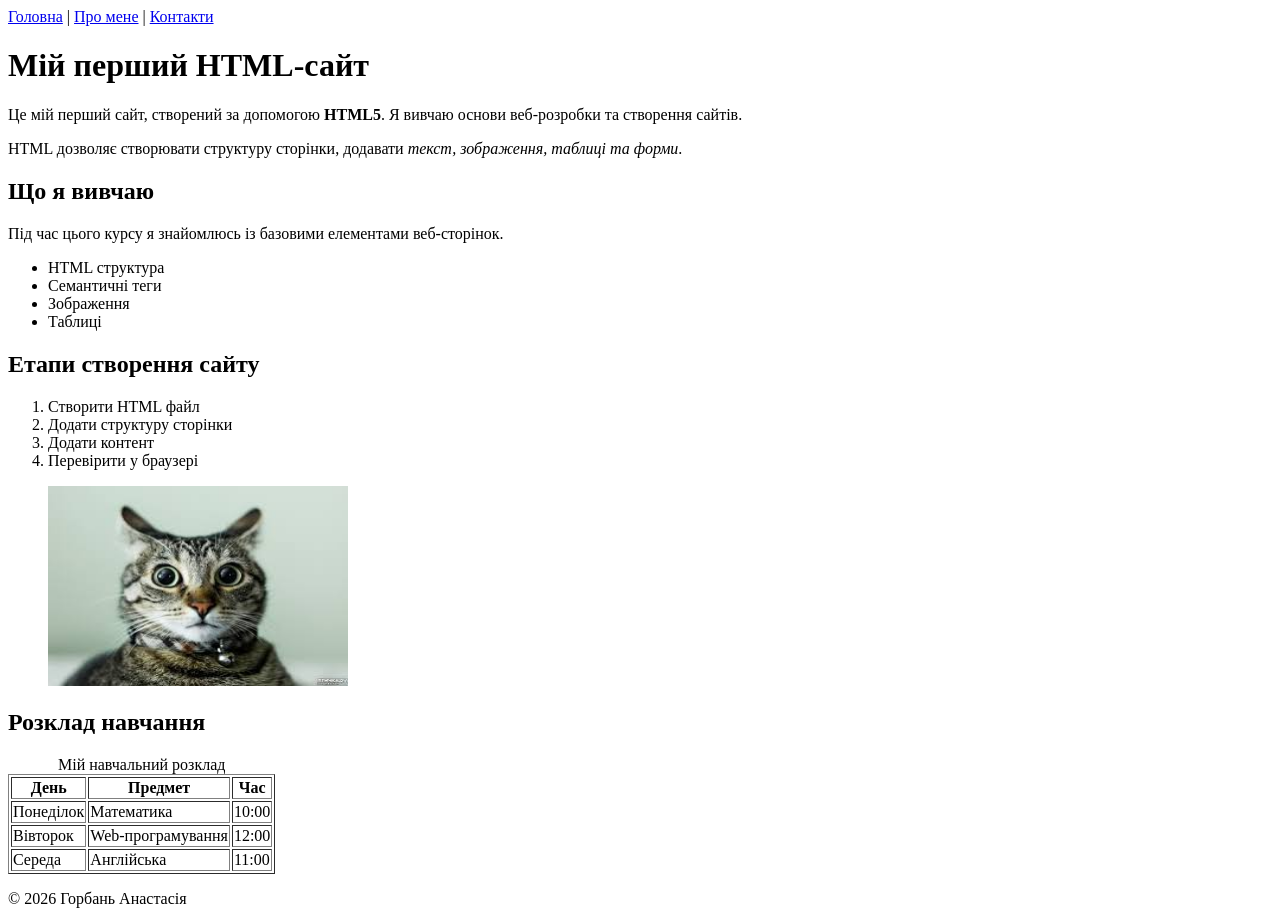
==== index.html @ 90e29034 "Практична робота №1 HTML" ====
<!DOCTYPE html>
<html lang="uk">
<head>
<meta charset="UTF-8">
<meta name="viewport" content="width=device-width, initial-scale=1.0">
<meta name="description" content="Мій перший HTML сайт з прикладами тексту, списків, таблиць та зображень.">
<title>Мій перший HTML-сайт</title>
</head>

<body>

<header>
<nav>
<a href="index.html">Головна</a> |
<a href="pages/about.html">Про мене</a> |
<a href="pages/contact.html">Контакти</a>
</nav>
</header>

<main>

<h1>Мій перший HTML-сайт</h1>

<p>Це мій перший сайт, створений за допомогою <strong>HTML5</strong>. Я вивчаю основи веб-розробки та створення сайтів.</p>

<p>HTML дозволяє створювати структуру сторінки, додавати <em>текст, зображення, таблиці та форми</em>.</p>
<h2>Що я вивчаю</h2>

<p>Під час цього курсу я знайомлюсь із базовими елементами веб-сторінок.</p>

<ul>
<li>HTML структура</li>
<li>Семантичні теги</li>
<li>Зображення</li>
<li>Таблиці</li>
</ul>

<h2>Етапи створення сайту</h2>

<ol>
<li>Створити HTML файл</li>
<li>Додати структуру сторінки</li>
<li>Додати контент</li>
<li>Перевірити у браузері</li>
</ol>

<figure>
<img src="assets/img/images (1).jpg" alt="Моє фото або приклад зображення" width="300" height="200">

</figure>

<h2>Розклад навчання</h2>

<table border="1">
<caption>Мій навчальний розклад</caption>

<thead>
<tr>
<th>День</th>
<th>Предмет</th>
<th>Час</th>
</tr>
</thead>

<tbody>
<tr>
<td>Понеділок</td>
<td>Математика</td>
<td>10:00</td>
</tr>

<tr>
<td>Вівторок</td>
<td>Web-програмування</td>
<td>12:00</td>
</tr>

<tr>
<td>Середа</td>
<td>Англійська</td>
<td>11:00</td>
</tr>
</tbody>

</table>

</main>

<footer>
<p>© 2026 Горбань Анастасія</p>
</footer>

</body>
</html>
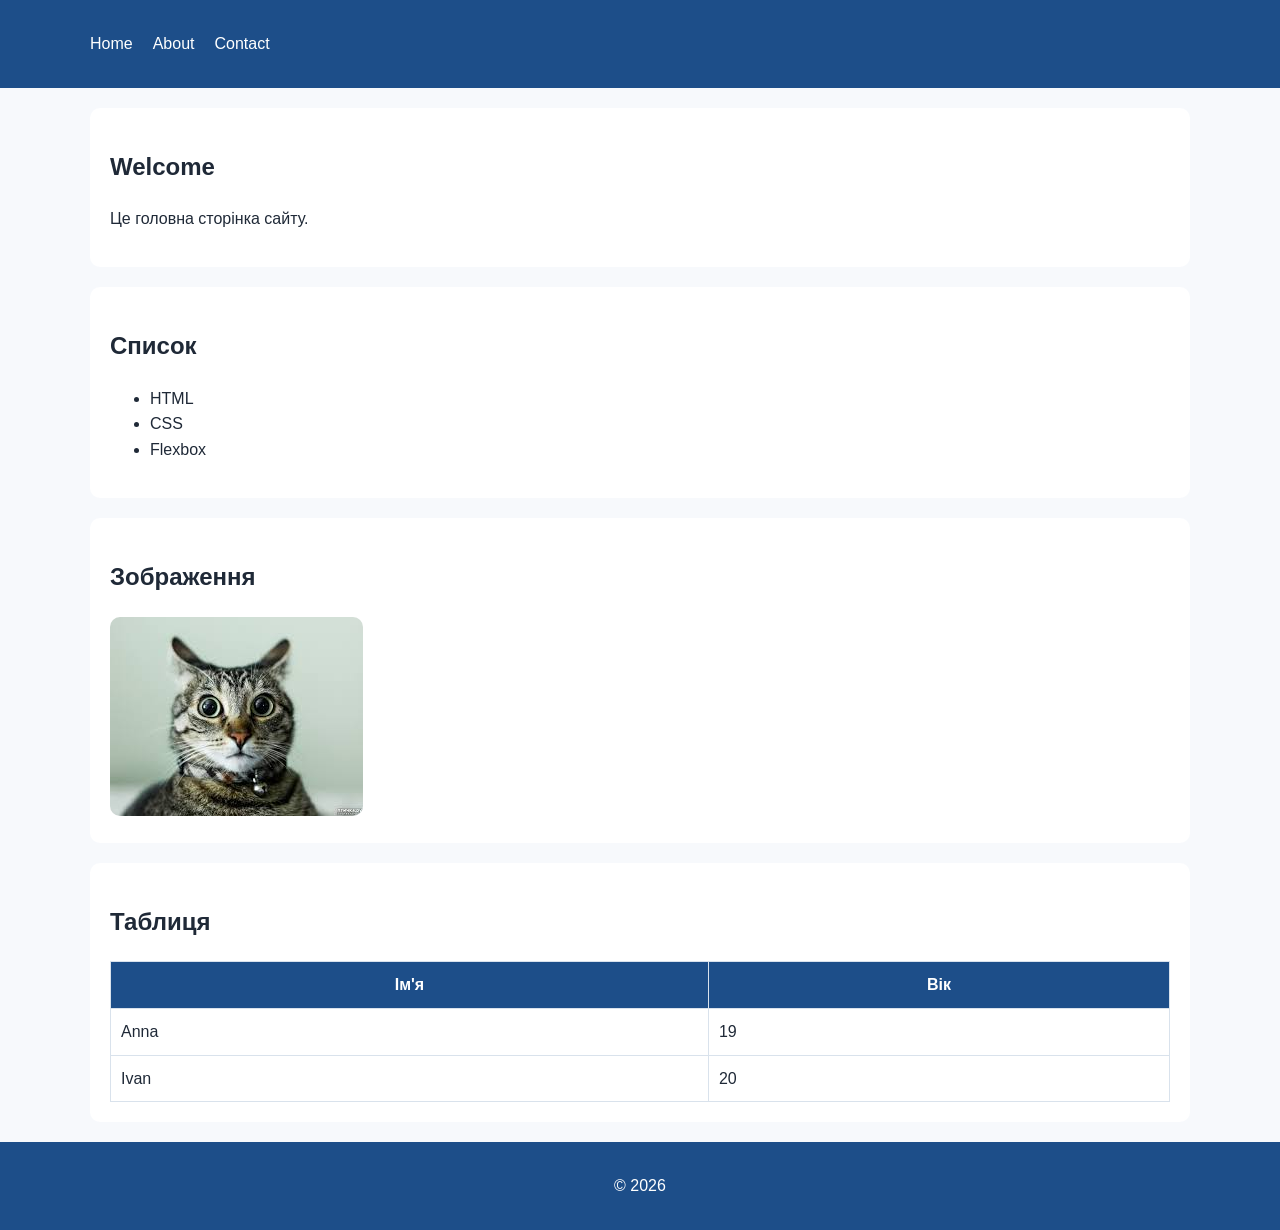
==== commit 3f27bec2: "update project" ====
--- a/index.html
+++ b/index.html
@@ -1,93 +1,60 @@
 <!DOCTYPE html>
 <html lang="uk">
 <head>
-<meta charset="UTF-8">
-<meta name="viewport" content="width=device-width, initial-scale=1.0">
-<meta name="description" content="Мій перший HTML сайт з прикладами тексту, списків, таблиць та зображень.">
-<title>Мій перший HTML-сайт</title>
+  <meta charset="UTF-8">
+  <title>Home</title>
+  <link rel="stylesheet" href="./styles/style.css">
+  <link rel="stylesheet" href="./styles/responsive.css">
 </head>
 
 <body>
 
-<header>
-<nav>
-<a href="index.html">Головна</a> |
-<a href="pages/about.html">Про мене</a> |
-<a href="pages/contact.html">Контакти</a>
-</nav>
+<header class="site-header">
+  <div class="container">
+    <nav>
+      <ul class="nav-list">
+        <li><a class="active" href="index.html">Home</a></li>
+        <li><a href="pages/about.html">About</a></li>
+        <li><a href="pages/contact.html">Contact</a></li>
+      </ul>
+    </nav>
+  </div>
 </header>
 
-<main>
+<main class="container">
 
-<h1>Мій перший HTML-сайт</h1>
+  <section class="section">
+    <h1>Welcome</h1>
+    <p>Це головна сторінка сайту.</p>
+  </section>
 
-<p>Це мій перший сайт, створений за допомогою <strong>HTML5</strong>. Я вивчаю основи веб-розробки та створення сайтів.</p>
+  <section class="section">
+    <h2>Список</h2>
+    <ul>
+      <li>HTML</li>
+      <li>CSS</li>
+      <li>Flexbox</li>
+    </ul>
+  </section>
 
-<p>HTML дозволяє створювати структуру сторінки, додавати <em>текст, зображення, таблиці та форми</em>.</p>
-<h2>Що я вивчаю</h2>
+  <section class="section">
+    <h2>Зображення</h2>
+    <img src="assets/img/images (1).jpg" alt="image">
+  </section>
 
-<p>Під час цього курсу я знайомлюсь із базовими елементами веб-сторінок.</p>
-
-<ul>
-<li>HTML структура</li>
-<li>Семантичні теги</li>
-<li>Зображення</li>
-<li>Таблиці</li>
-</ul>
-
-<h2>Етапи створення сайту</h2>
-
-<ol>
-<li>Створити HTML файл</li>
-<li>Додати структуру сторінки</li>
-<li>Додати контент</li>
-<li>Перевірити у браузері</li>
-</ol>
-
-<figure>
-<img src="assets/img/images (1).jpg" alt="Моє фото або приклад зображення" width="300" height="200">
-
-</figure>
-
-<h2>Розклад навчання</h2>
-
-<table border="1">
-<caption>Мій навчальний розклад</caption>
-
-<thead>
-<tr>
-<th>День</th>
-<th>Предмет</th>
-<th>Час</th>
-</tr>
-</thead>
-
-<tbody>
-<tr>
-<td>Понеділок</td>
-<td>Математика</td>
-<td>10:00</td>
-</tr>
-
-<tr>
-<td>Вівторок</td>
-<td>Web-програмування</td>
-<td>12:00</td>
-</tr>
-
-<tr>
-<td>Середа</td>
-<td>Англійська</td>
-<td>11:00</td>
-</tr>
-</tbody>
-
-</table>
+  <section class="section">
+    <h2>Таблиця</h2>
+    <table>
+      <tr><th>Ім'я</th><th>Вік</th></tr>
+      <tr><td>Anna</td><td>19</td></tr>
+      <tr><td>Ivan</td><td>20</td></tr>
+    </table>
+  </section>
 
 </main>
 
-<footer>
-<p>© 2026 Горбань Анастасія</p>
+<footer class="site-footer">
+  <p>© 2026</p>
 </footer>
 
 </body>
--- a/styles/style.css
+++ b/styles/style.css
@@ -0,0 +1,116 @@
+:root {
+  --primary: #1d4e89;
+  --accent: #ffb703;
+  --bg: #f7f9fc;
+  --text: #1f2937;
+  --border: #d9e2ec;
+}
+
+* {
+  box-sizing: border-box;
+}
+
+body {
+  margin: 0;
+  font-family: Arial, sans-serif;
+  background: var(--bg);
+  color: var(--text);
+  line-height: 1.6;
+}
+
+/* container */
+.container {
+  width: min(1100px, 100% - 32px);
+  margin: 0 auto;
+}
+
+/* HEADER */
+.site-header {
+  background: var(--primary);
+  color: white;
+  padding: 15px 0;
+}
+
+.nav-list {
+  display: flex;
+  gap: 20px;
+  list-style: none;
+  padding: 0;
+}
+
+.nav-list a {
+  color: white;
+  text-decoration: none;
+}
+
+.nav-list a:hover {
+  color: var(--accent);
+}
+
+.active {
+  color: var(--accent);
+}
+
+/* sections */
+.section {
+  background: white;
+  margin: 20px 0;
+  padding: 20px;
+  border-radius: 10px;
+}
+
+/* images */
+img {
+  max-width: 100%;
+  border-radius: 10px;
+}
+
+/* table */
+table {
+  width: 100%;
+  border-collapse: collapse;
+}
+
+th, td {
+  border: 1px solid var(--border);
+  padding: 10px;
+}
+
+th {
+  background: var(--primary);
+  color: white;
+}
+
+/* FORM */
+input, select, textarea {
+  width: 100%;
+  padding: 10px;
+  border: 1px solid var(--border);
+  border-radius: 8px;
+}
+
+input:focus, textarea:focus {
+  border-color: var(--primary);
+  outline: none;
+}
+
+button {
+  background: var(--primary);
+  color: white;
+  padding: 10px 15px;
+  border: none;
+  border-radius: 8px;
+  cursor: pointer;
+}
+
+button:hover {
+  opacity: 0.9;
+}
+
+/* footer */
+.site-footer {
+  text-align: center;
+  padding: 15px;
+  background: var(--primary);
+  color: white;
+}
--- a/styles/responsive.css
+++ b/styles/responsive.css
@@ -0,0 +1,20 @@
+@media (max-width: 768px) {
+
+  .nav-list {
+    flex-direction: column;
+    gap: 10px;
+  }
+
+  .container {
+    width: calc(100% - 20px);
+  }
+
+  h1 {
+    font-size: 24px;
+  }
+
+  .section {
+    padding: 12px;
+  }
+}
+
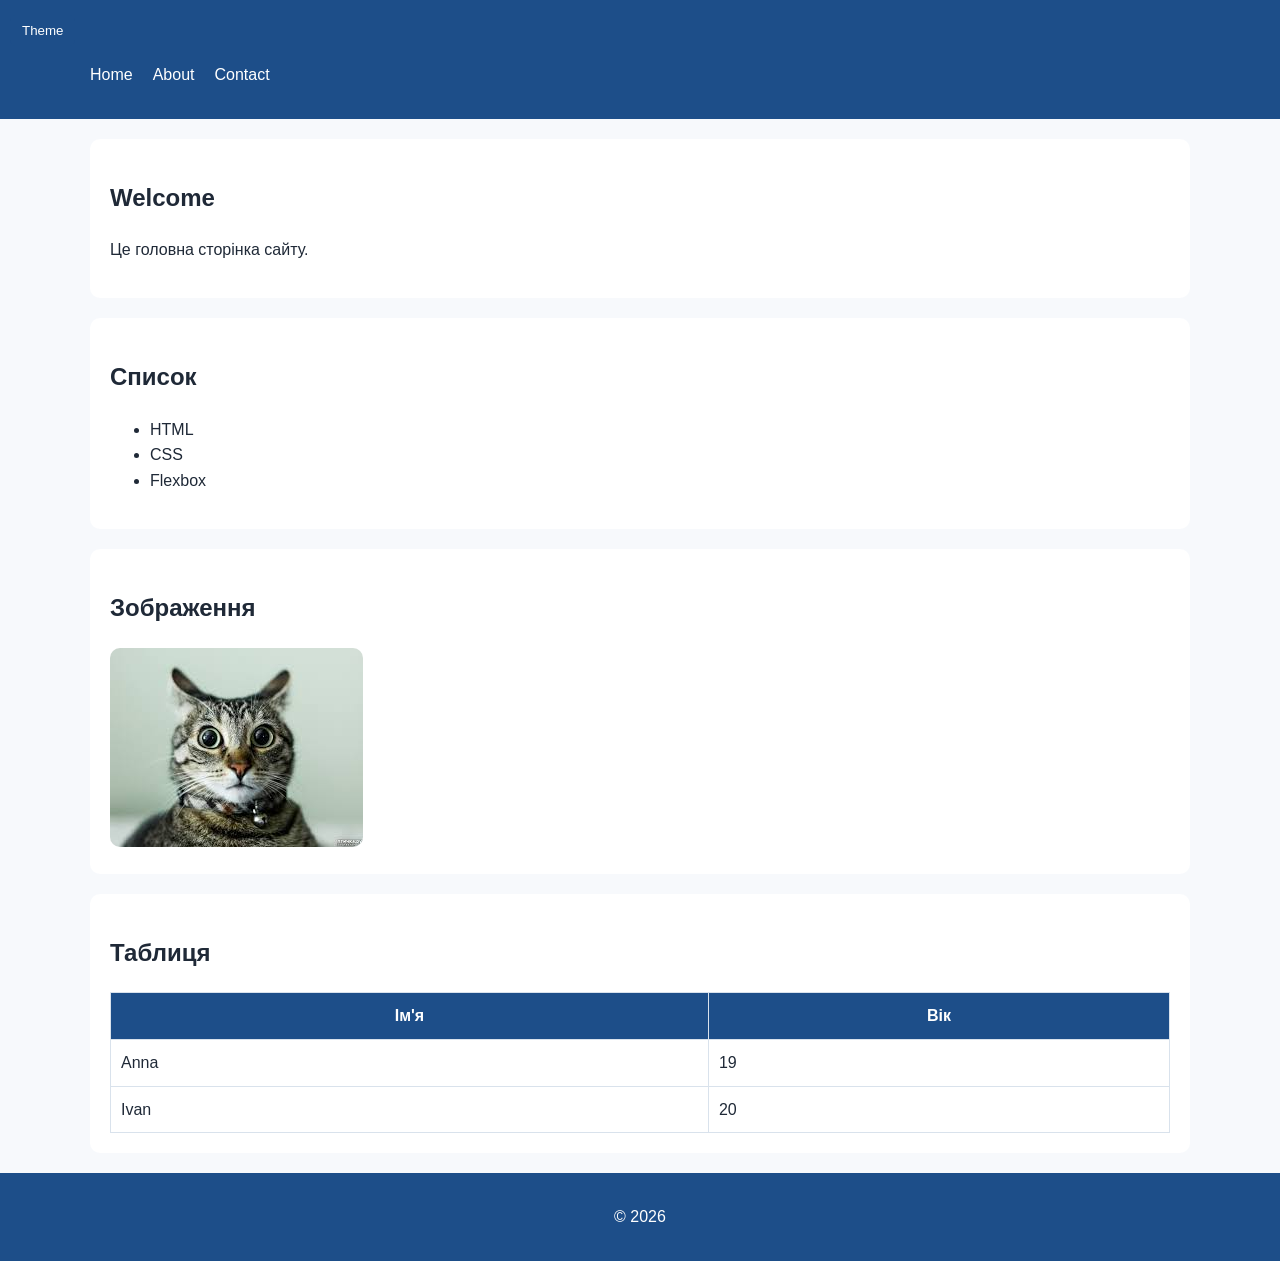
==== commit e431445d: "done" ====
--- a/index.html
+++ b/index.html
@@ -3,6 +3,7 @@
 <head>
   <meta charset="UTF-8">
   <title>Home</title>
+  <script src="/js/main.js" defer></script>
   <link rel="stylesheet" href="./styles/style.css">
   <link rel="stylesheet" href="./styles/responsive.css">
 </head>
@@ -10,6 +11,8 @@
 <body>
 
 <header class="site-header">
+    <button class="menu-btn">Menu</button>
+      <button class="theme-btn">Theme</button>
   <div class="container">
     <nav>
       <ul class="nav-list">
@@ -55,6 +58,7 @@
 
 <footer class="site-footer">
   <p>© 2026</p>
+  <button class="to-top">↑</button>
 </footer>
 
 </body>
--- a/styles/style.css
+++ b/styles/style.css
@@ -114,3 +114,35 @@
   background: var(--primary);
   color: white;
 }
+
+.theme-btn {
+  margin-left: 10px;
+  padding: 8px 12px;
+  border: none;
+  border-radius: 6px;
+  cursor: pointer;
+}
+
+
+.to-top {
+  position: fixed;
+  right: 20px;
+  bottom: 90px;
+  padding: 10px 14px;
+  border:solid 1px #fdfdfd ;
+  border-radius: 50%;
+  color: rgb(0, 0, 0);
+  cursor: pointer;
+
+}
+
+
+
+ .theme-dark {
+  --bg: #111827;
+  --text: #1b1d1f;
+  --primary: #272b34;
+  --border: #465162;
+}
+
+
--- a/styles/responsive.css
+++ b/styles/responsive.css
@@ -1,8 +1,18 @@
+
+.menu-btn {
+  display: none;
+}
+
+
 @media (max-width: 768px) {
 
   .nav-list {
+    display: none;
     flex-direction: column;
     gap: 10px;
+  }
+    .nav-list.open {
+    display: flex;
   }
 
   .container {
@@ -16,5 +26,8 @@
   .section {
     padding: 12px;
   }
+   .menu-btn {
+    display: block;
+  }
 }
 
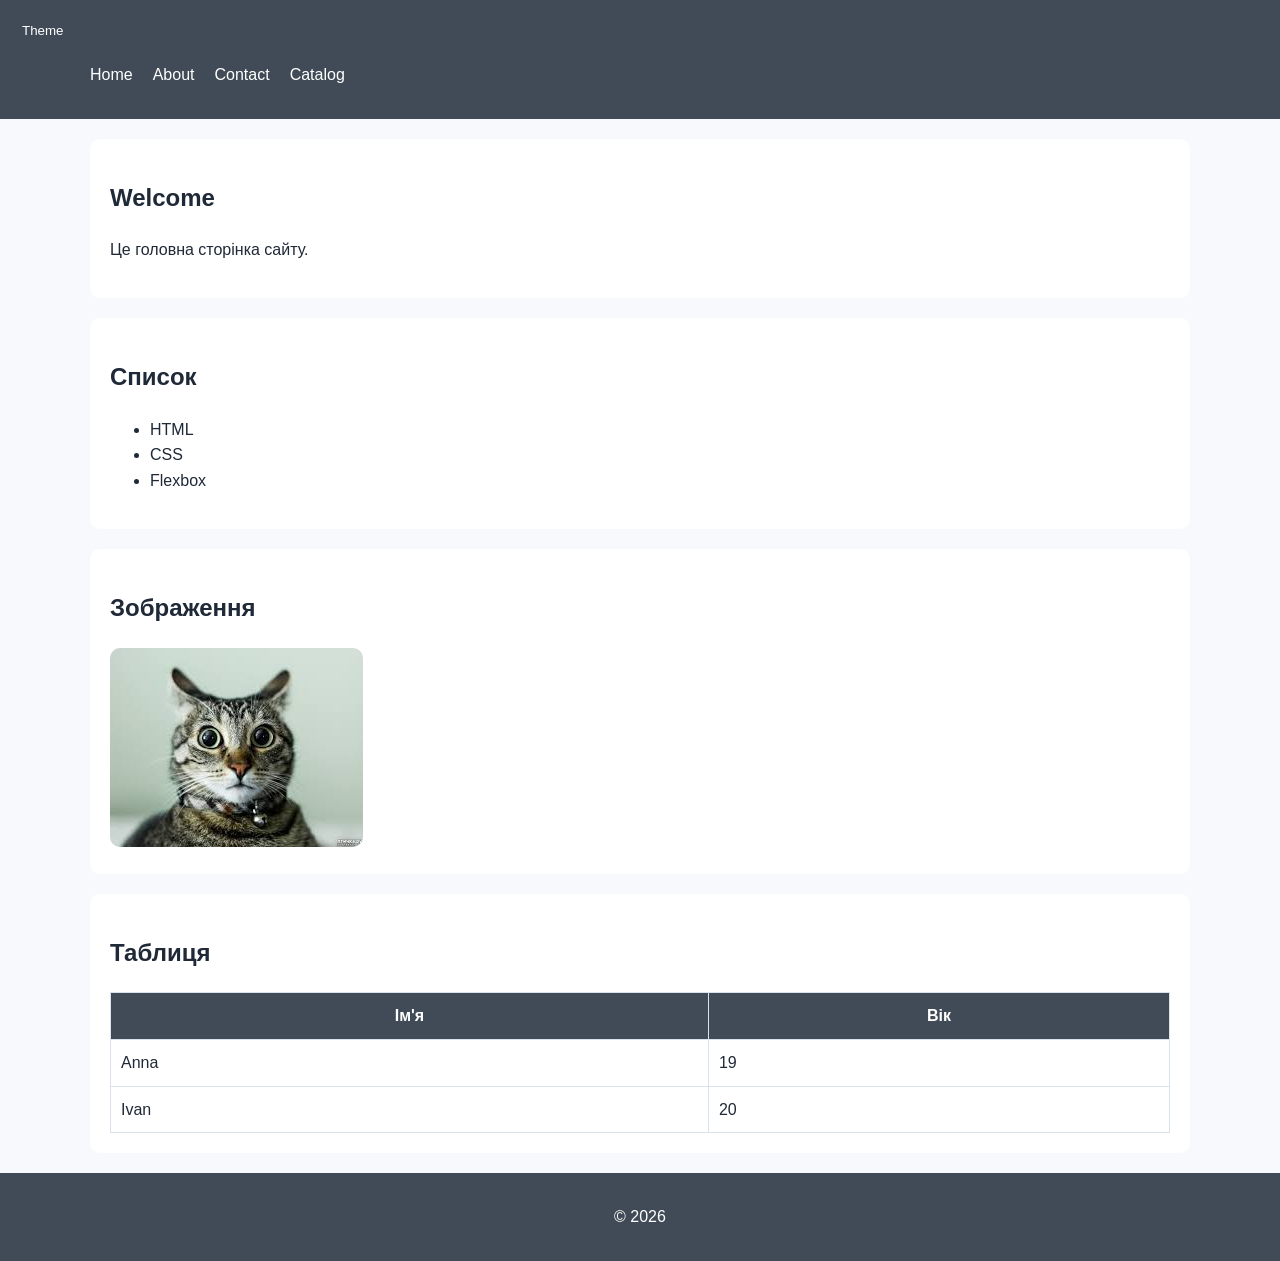
==== commit 6d970c86: "done 9-10" ====
--- a/index.html
+++ b/index.html
@@ -19,6 +19,7 @@
         <li><a class="active" href="index.html">Home</a></li>
         <li><a href="pages/about.html">About</a></li>
         <li><a href="pages/contact.html">Contact</a></li>
+          <li><a href="pages/catalog.html">Catalog</a></li>
       </ul>
     </nav>
   </div>
--- a/styles/style.css
+++ b/styles/style.css
@@ -1,5 +1,5 @@
 :root {
-  --primary: #1d4e89;
+  --primary: #414b57;
   --accent: #ffb703;
   --bg: #f7f9fc;
   --text: #1f2937;
